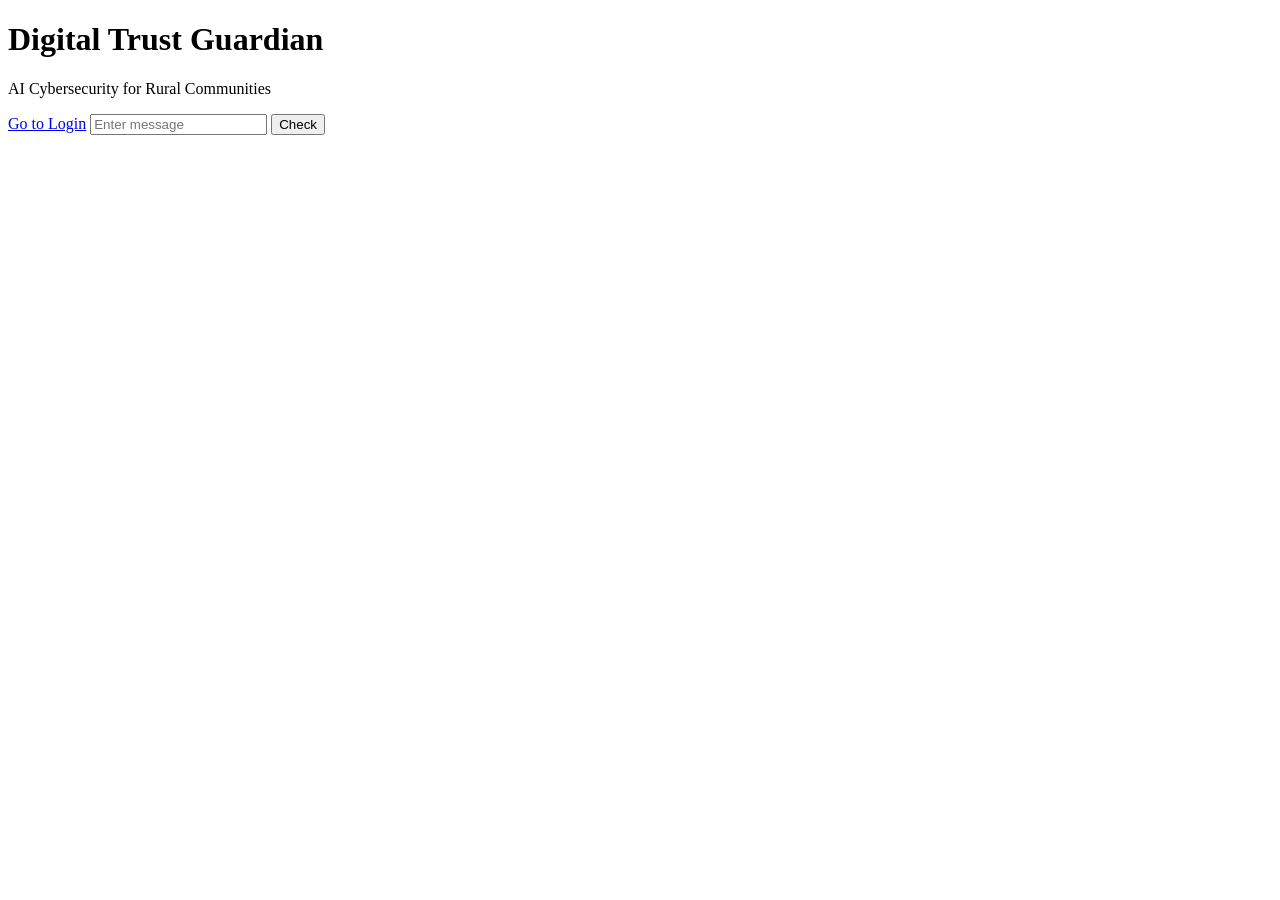
==== frontend/index.html @ 83e1d30c "Added login and dashboard" ====
<!DOCTYPE html>
<html>
<head>
  <title>Digital Trust Guardian</title>
</head>
<body>
  <h1>Digital Trust Guardian</h1>
  <p>AI Cybersecurity for Rural Communities</p>
  <a href="login.html">Go to Login</a>
  <input id="msg" placeholder="Enter message">
  <button onclick="checkMsg()">Check</button>

  <script src="script.js"></script>
</body>
</html>
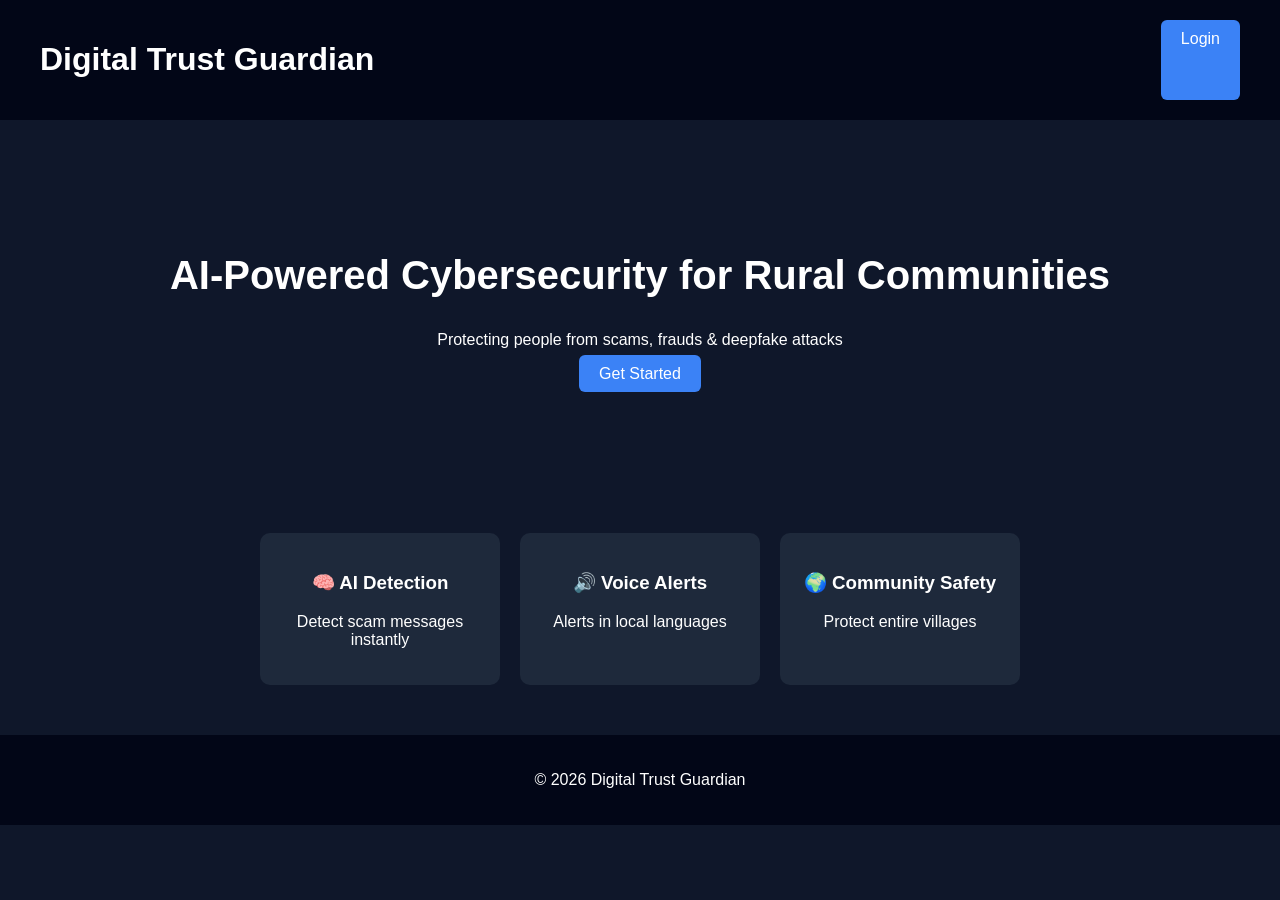
==== commit 9ffad6d6: "professional UI addded" ====
--- a/frontend/index.html
+++ b/frontend/index.html
@@ -2,14 +2,41 @@
 <html>
 <head>
   <title>Digital Trust Guardian</title>
+  <link rel="stylesheet" href="style.css">
 </head>
 <body>
+
+<header>
   <h1>Digital Trust Guardian</h1>
-  <p>AI Cybersecurity for Rural Communities</p>
-  <a href="login.html">Go to Login</a>
-  <input id="msg" placeholder="Enter message">
-  <button onclick="checkMsg()">Check</button>
+  <a href="login.html" class="btn">Login</a>
+</header>
 
-  <script src="script.js"></script>
+<section class="hero">
+  <h2>AI-Powered Cybersecurity for Rural Communities</h2>
+  <p>Protecting people from scams, frauds & deepfake attacks</p>
+  <a href="login.html" class="btn">Get Started</a>
+</section>
+
+<section class="features">
+  <div class="card">
+    <h3>🧠 AI Detection</h3>
+    <p>Detect scam messages instantly</p>
+  </div>
+
+  <div class="card">
+    <h3>🔊 Voice Alerts</h3>
+    <p>Alerts in local languages</p>
+  </div>
+
+  <div class="card">
+    <h3>🌍 Community Safety</h3>
+    <p>Protect entire villages</p>
+  </div>
+</section>
+
+<footer>
+  <p>© 2026 Digital Trust Guardian</p>
+</footer>
+
 </body>
 </html>
--- a/frontend/style.css
+++ b/frontend/style.css
@@ -0,0 +1,99 @@
+body {
+  margin: 0;
+  font-family: Arial, sans-serif;
+  background: #0f172a;
+  color: white;
+}
+
+header {
+  display: flex;
+  justify-content: space-between;
+  padding: 20px 40px;
+  background: #020617;
+}
+
+.btn {
+  background: #3b82f6;
+  padding: 10px 20px;
+  color: white;
+  text-decoration: none;
+  border-radius: 6px;
+}
+
+.hero {
+  text-align: center;
+  padding: 100px 20px;
+}
+
+.hero h2 {
+  font-size: 40px;
+}
+
+.features {
+  display: flex;
+  justify-content: center;
+  gap: 20px;
+  padding: 50px;
+}
+
+.card {
+  background: #1e293b;
+  padding: 20px;
+  border-radius: 10px;
+  width: 200px;
+  text-align: center;
+}
+
+footer {
+  text-align: center;
+  padding: 20px;
+  background: #020617;
+}
+.login-box {
+  width: 300px;
+  margin: 100px auto;
+  background: #1e293b;
+  padding: 30px;
+  border-radius: 10px;
+  text-align: center;
+}
+
+.login-box input {
+  width: 90%;
+  padding: 10px;
+  margin: 10px;
+  border: none;
+  border-radius: 5px;
+}
+
+.login-box button {
+  background: #3b82f6;
+  padding: 10px;
+  border: none;
+  color: white;
+  border-radius: 5px;
+  width: 100%;
+}
+.dashboard {
+  display: flex;
+  justify-content: center;
+  gap: 20px;
+  padding: 40px;
+}
+
+.checker {
+  text-align: center;
+  margin-top: 40px;
+}
+
+.checker input {
+  padding: 10px;
+  width: 250px;
+}
+
+.checker button {
+  padding: 10px;
+  background: #3b82f6;
+  border: none;
+  color: white;
+}
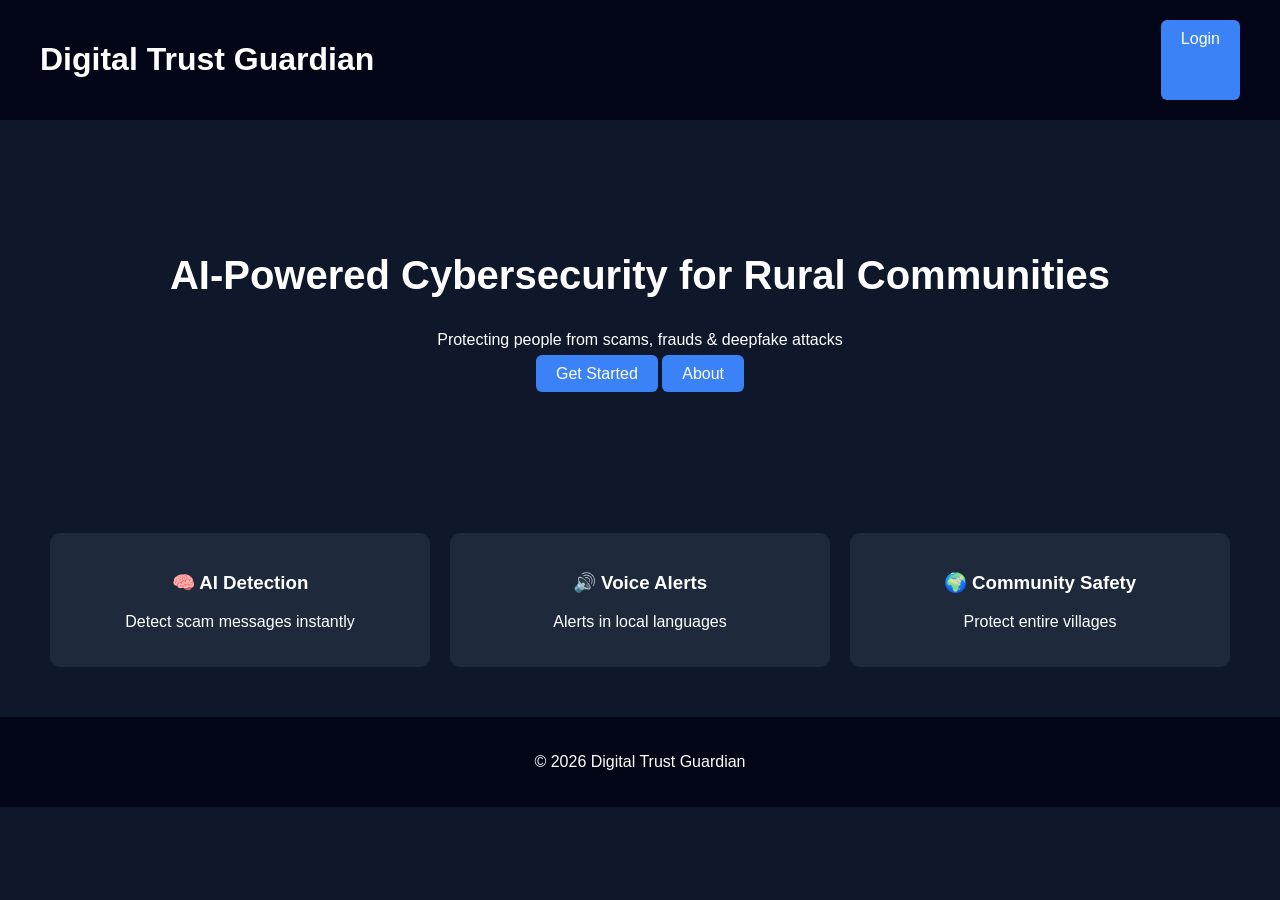
==== commit ea9da6b7: "Added about page" ====
--- a/frontend/index.html
+++ b/frontend/index.html
@@ -15,6 +15,7 @@
   <h2>AI-Powered Cybersecurity for Rural Communities</h2>
   <p>Protecting people from scams, frauds & deepfake attacks</p>
   <a href="login.html" class="btn">Get Started</a>
+  <a href="about.html" class="btn">About</a>
 </section>
 
 <section class="features">
--- a/frontend/style.css
+++ b/frontend/style.css
@@ -96,4 +96,106 @@
   background: #3b82f6;
   border: none;
   color: white;
+}
+/* Layout */
+.container {
+  display: flex;
+}
+
+/* Sidebar */
+.sidebar {
+  width: 200px;
+  height: 100vh;
+  background: #020617;
+  padding: 20px;
+}
+
+.sidebar h2 {
+  color: #3b82f6;
+}
+
+.sidebar ul {
+  list-style: none;
+  padding: 0;
+}
+
+.sidebar li {
+  padding: 10px;
+  cursor: pointer;
+  margin: 10px 0;
+  background: #1e293b;
+  border-radius: 5px;
+}
+
+.sidebar li:hover {
+  background: #3b82f6;
+}
+
+/* Main */
+.main {
+  flex: 1;
+  padding: 20px;
+}
+
+/* Navbar */
+.navbar {
+  display: flex;
+  justify-content: space-between;
+  margin-bottom: 20px;
+}
+
+/* Cards */
+.cards {
+  display: flex;
+  gap: 20px;
+}
+
+.card {
+  flex: 1;
+  background: #1e293b;
+  padding: 20px;
+  border-radius: 10px;
+}
+
+/* Checker */
+.checker-box {
+  margin-top: 40px;
+  background: #1e293b;
+  padding: 20px;
+  border-radius: 10px;
+}
+
+.checker-box input {
+  padding: 10px;
+  width: 60%;
+}
+
+.checker-box button {
+  padding: 10px;
+  background: #3b82f6;
+  border: none;
+  color: white;
+}
+/* Charts */
+.charts {
+  display: flex;
+  gap: 20px;
+  margin-top: 30px;
+}
+
+.chart-box {
+  flex: 1;
+  background: #1e293b;
+  padding: 20px;
+  border-radius: 10px;
+}
+.about {
+  padding: 40px;
+  max-width: 800px;
+  margin: auto;
+}
+
+.about h2 {
+  margin-top: 20px;
+  color: #3b82f6;
 }
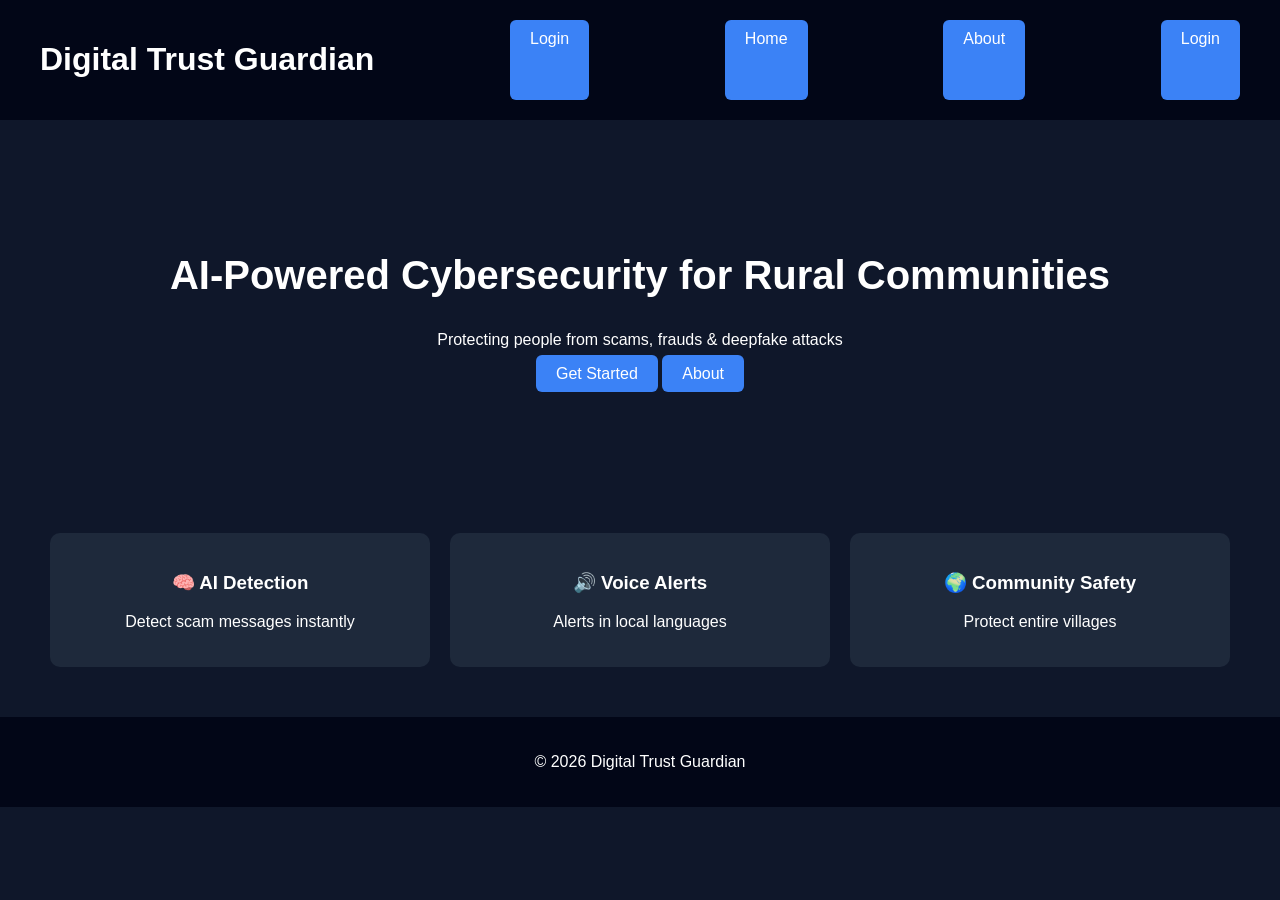
==== commit 1486f2ac: "Final improevements" ====
--- a/frontend/index.html
+++ b/frontend/index.html
@@ -3,11 +3,15 @@
 <head>
   <title>Digital Trust Guardian</title>
   <link rel="stylesheet" href="style.css">
+  <meta name="viewport" content="width=device-width, initial-scale=1.0">
 </head>
 <body>
 
 <header>
   <h1>Digital Trust Guardian</h1>
+  <a href="login.html" class="btn">Login</a>
+  <a href="index.html" class="btn">Home</a>
+  <a href="about.html" class="btn">About</a>
   <a href="login.html" class="btn">Login</a>
 </header>
 
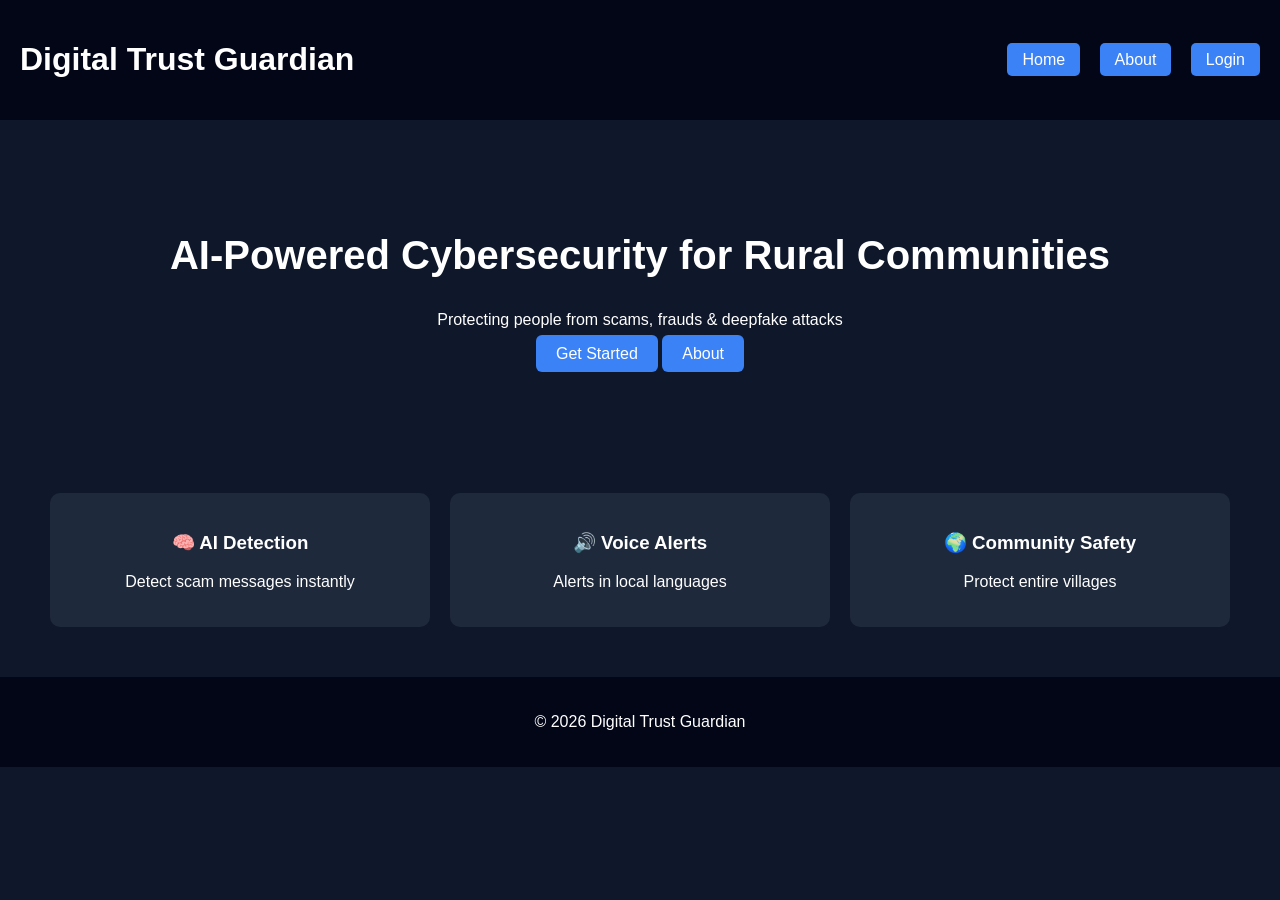
==== commit ead1db5a: "Fixed UI layout issue" ====
--- a/frontend/index.html
+++ b/frontend/index.html
@@ -7,12 +7,14 @@
 </head>
 <body>
 
-<header>
+<header class="header">
   <h1>Digital Trust Guardian</h1>
-  <a href="login.html" class="btn">Login</a>
-  <a href="index.html" class="btn">Home</a>
-  <a href="about.html" class="btn">About</a>
-  <a href="login.html" class="btn">Login</a>
+
+  <div class="nav">
+    <a href="index.html">Home</a>
+    <a href="about.html">About</a>
+    <a href="login.html">Login</a>
+  </div>
 </header>
 
 <section class="hero">
--- a/frontend/style.css
+++ b/frontend/style.css
@@ -198,4 +198,23 @@
 .about h2 {
   margin-top: 20px;
   color: #3b82f6;
+}
+.header {
+  display: flex;
+  justify-content: space-between;
+  align-items: center;
+  padding: 20px;
+}
+
+.nav a {
+  margin-left: 15px;
+  text-decoration: none;
+  background: #3b82f6;
+  padding: 8px 15px;
+  border-radius: 5px;
+  color: white;
+}
+.hero {
+  text-align: center;
+  padding: 80px 20px;
 }
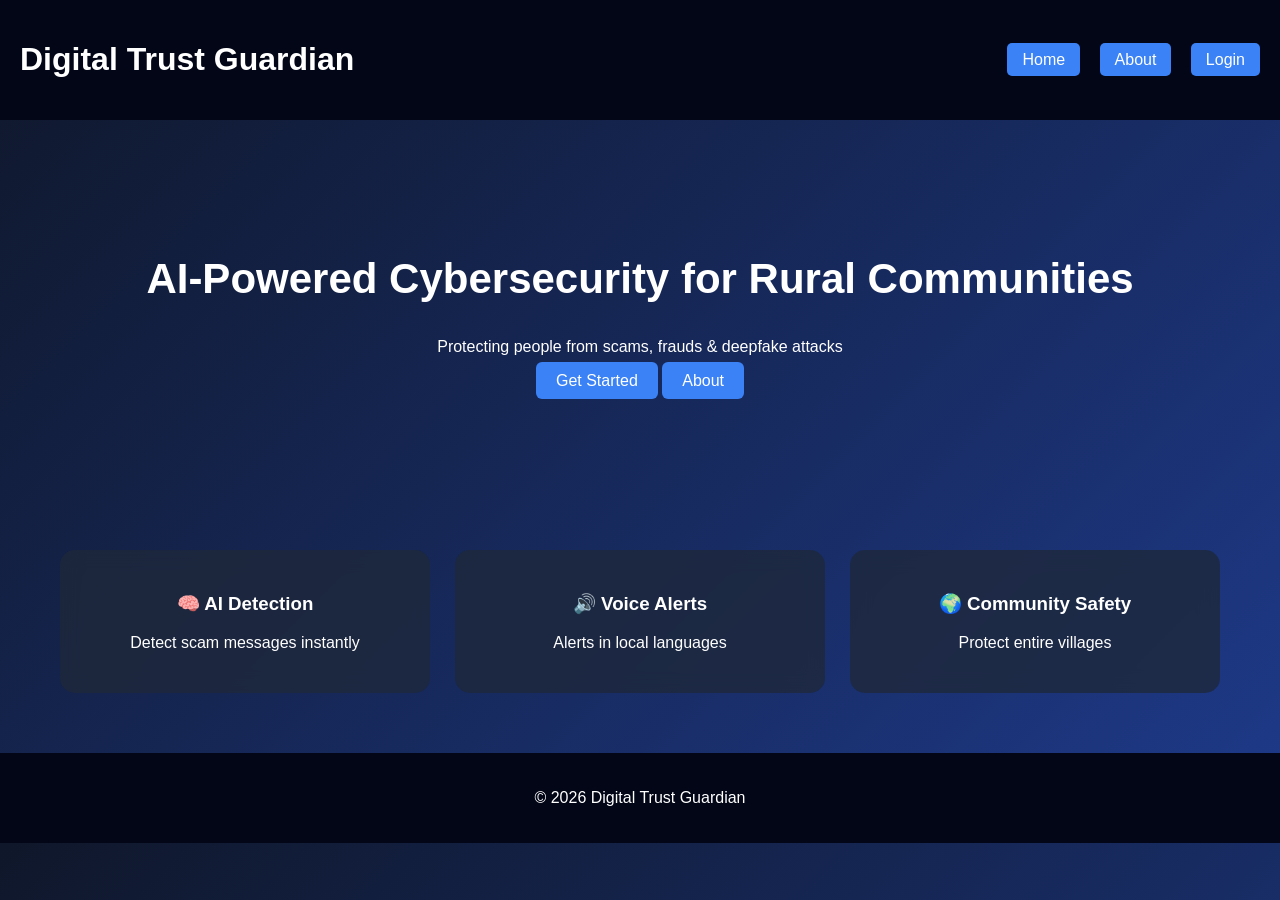
==== commit 72b1a33d: "added cards and animations" ====
--- a/frontend/index.html
+++ b/frontend/index.html
@@ -4,6 +4,7 @@
   <title>Digital Trust Guardian</title>
   <link rel="stylesheet" href="style.css">
   <meta name="viewport" content="width=device-width, initial-scale=1.0">
+  <link rel="stylesheet" href="https://unpkg.com/aos@2.3.1/dist/aos.css" />
 </head>
 <body>
 
@@ -44,6 +45,10 @@
 <footer>
   <p>© 2026 Digital Trust Guardian</p>
 </footer>
+<script src="https://unpkg.com/aos@2.3.1/dist/aos.js"></script>
+<script>
+  AOS.init();
+</script>
 
 </body>
 </html>
--- a/frontend/style.css
+++ b/frontend/style.css
@@ -217,4 +217,127 @@
 .hero {
   text-align: center;
   padding: 80px 20px;
+}
+/* Background */
+body {
+  margin: 0;
+  font-family: Arial, sans-serif;
+  background: linear-gradient(135deg, #0f172a, #1e3a8a);
+  color: white;
+}
+
+/* Header */
+.header {
+  display: flex;
+  justify-content: space-between;
+  padding: 20px;
+}
+
+/* Buttons */
+.btn {
+  background: rgba(59,130,246,0.8);
+  padding: 10px 20px;
+  border-radius: 8px;
+  color: white;
+  text-decoration: none;
+  transition: 0.3s;
+}
+
+.btn:hover {
+  background: #2563eb;
+  transform: scale(1.05);
+}
+
+/* Hero */
+.hero {
+  text-align: center;
+  padding: 100px 20px;
+}
+
+.hero h2 {
+  font-size: 42px;
+  animation: fadeIn 1.5s ease-in-out;
+}
+
+/* Glass Cards */
+.card {
+  background: rgba(255,255,255,0.1);
+  backdrop-filter: blur(10px);
+  padding: 20px;
+  border-radius: 12px;
+  transition: 0.3s;
+}
+
+.card:hover {
+  transform: translateY(-10px);
+}
+
+/* Feature Section */
+.features {
+  display: flex;
+  justify-content: center;
+  gap: 20px;
+  padding: 40px;
+}
+
+/* Animation */
+@keyframes fadeIn {
+  from {opacity: 0;}
+  to {opacity: 1;}
+}
+.features {
+  display: flex;
+  justify-content: center;
+  gap: 25px;
+  padding: 60px;
+}
+
+.card {
+  background: rgba(30, 41, 59, 0.8);
+  padding: 25px;
+  border-radius: 15px;
+  width: 220px;
+  text-align: center;
+
+  /* Glass effect */
+  backdrop-filter: blur(10px);
+
+  /* Animation */
+  transition: 0.3s;
+}
+
+/* Hover animation */
+.card:hover {
+  transform: translateY(-10px) scale(1.05);
+  background: #3b82f6;
+}
+/* Fade animation */
+@keyframes fadeIn {
+  from {
+    opacity: 0;
+    transform: translateY(30px);
+  }
+  to {
+    opacity: 1;
+    transform: translateY(0);
+  }
+}
+
+.hero, .card {
+  animation: fadeIn 1s ease-in-out;
+}
+body {
+  background: linear-gradient(135deg, #0f172a, #1e3a8a);
+}
+.btn {
+  background: #3b82f6;
+  padding: 10px 20px;
+  border-radius: 6px;
+  color: white;
+  text-decoration: none;
+  transition: 0.3s;
+}
+
+.btn:hover {
+  box-shadow: 0 0 15px #3b82f6;
 }
